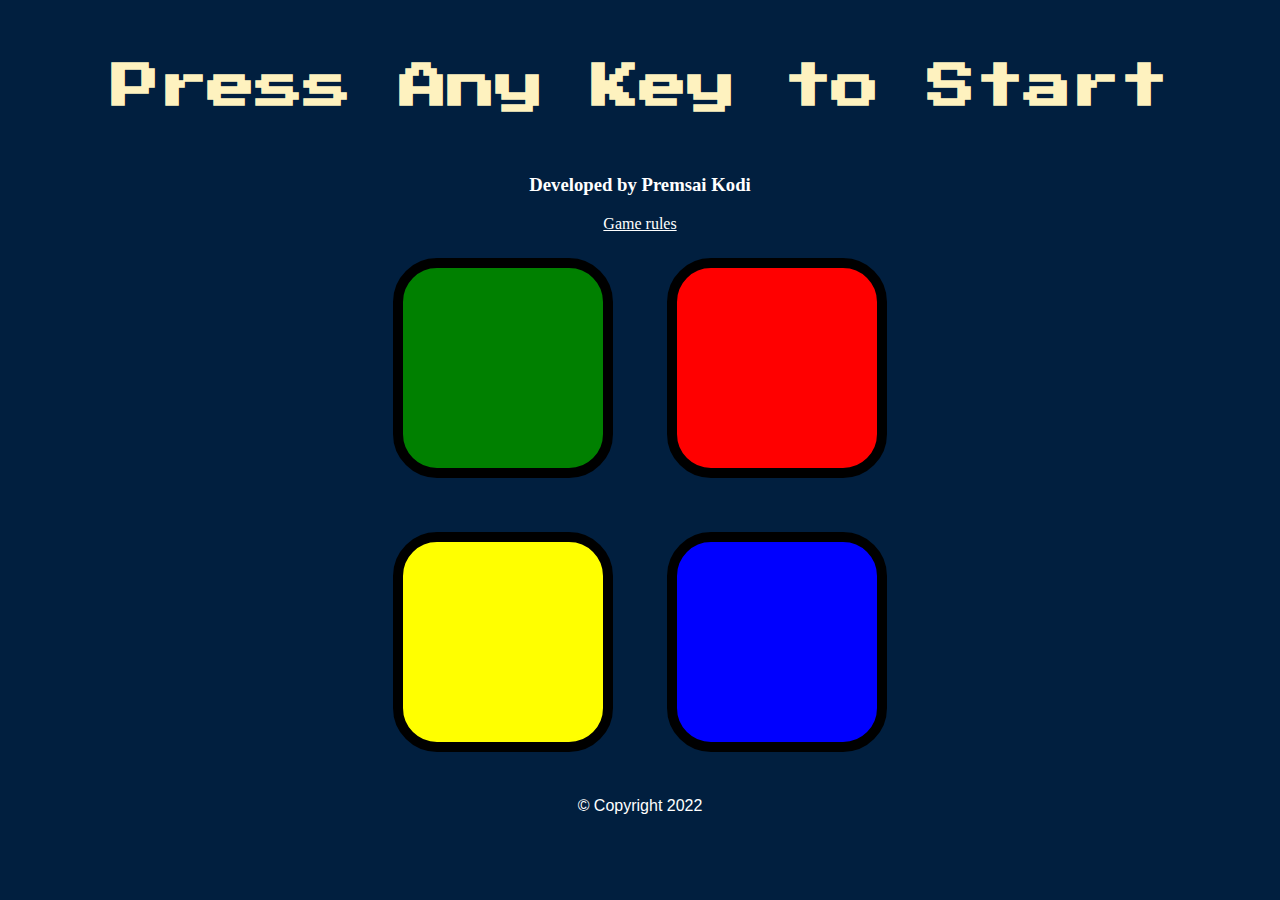
==== index.html @ ea662b5d "Added required files for the website" ====
<!DOCTYPE html>
<html lang="en" dir="ltr">

<head>
  <meta charset="utf-8">
  <title>Simon</title>
  <link rel="stylesheet" href="styles.css">
  <link href="https://fonts.googleapis.com/css?family=Press+Start+2P" rel="stylesheet">
</head>

<body>
  <h1 id="level-title">Press Any Key to Start</h1>
  <div class="container">
    <h3>Developed by Premsai Kodi</h3>
    <a href="rules.html">Game rules</a>
    <div lass="row">

      <div type="button" id="green" class="btn green">

      </div>

      <div type="button" id="red" class="btn red">

      </div>
    </div>

    <div class="row">

      <div type="button" id="yellow" class="btn yellow">

      </div>
      <div type="button" id="blue" class="btn blue">

      </div>

    </div>

  </div>
  <p>© Copyright 2022</p>
  <script src="https://ajax.googleapis.com/ajax/libs/jquery/3.6.1/jquery.min.js"></script>
  <script src="game.js"></script>
</body>

</html>
---- styles.css ----
body {
  text-align: center;
  background-color: #011F3F;
}

p{
  color: white;
  font-family: sans-serif;
}
h1{
  color: white;
}
h3{
  color: white;
  font-family: 'Lucida Sans';
}
.heading{
  text-align: left;
}
a{
  color: white;
}

#level-title {
  font-family: 'Press Start 2P', cursive;
  font-size: 3rem;
  margin:  5%;
  color: #FEF2BF;
}

.container {
  display: block;
  width: 50%;
  margin: auto;

}

.btn {
  margin: 25px;
  display: inline-block;
  height: 200px;
  width: 200px;
  border: 10px solid black;
  border-radius: 20%;
}

.game-over {
  background-color: red;
  opacity: 0.8;
}

.red {
  background-color: red;
}

.green {
  background-color: green;
}

.blue {
  background-color: blue;
}

.yellow {
  background-color: yellow;
}

.pressed {
  box-shadow: 0 0 20px white;
  background-color: grey;
}
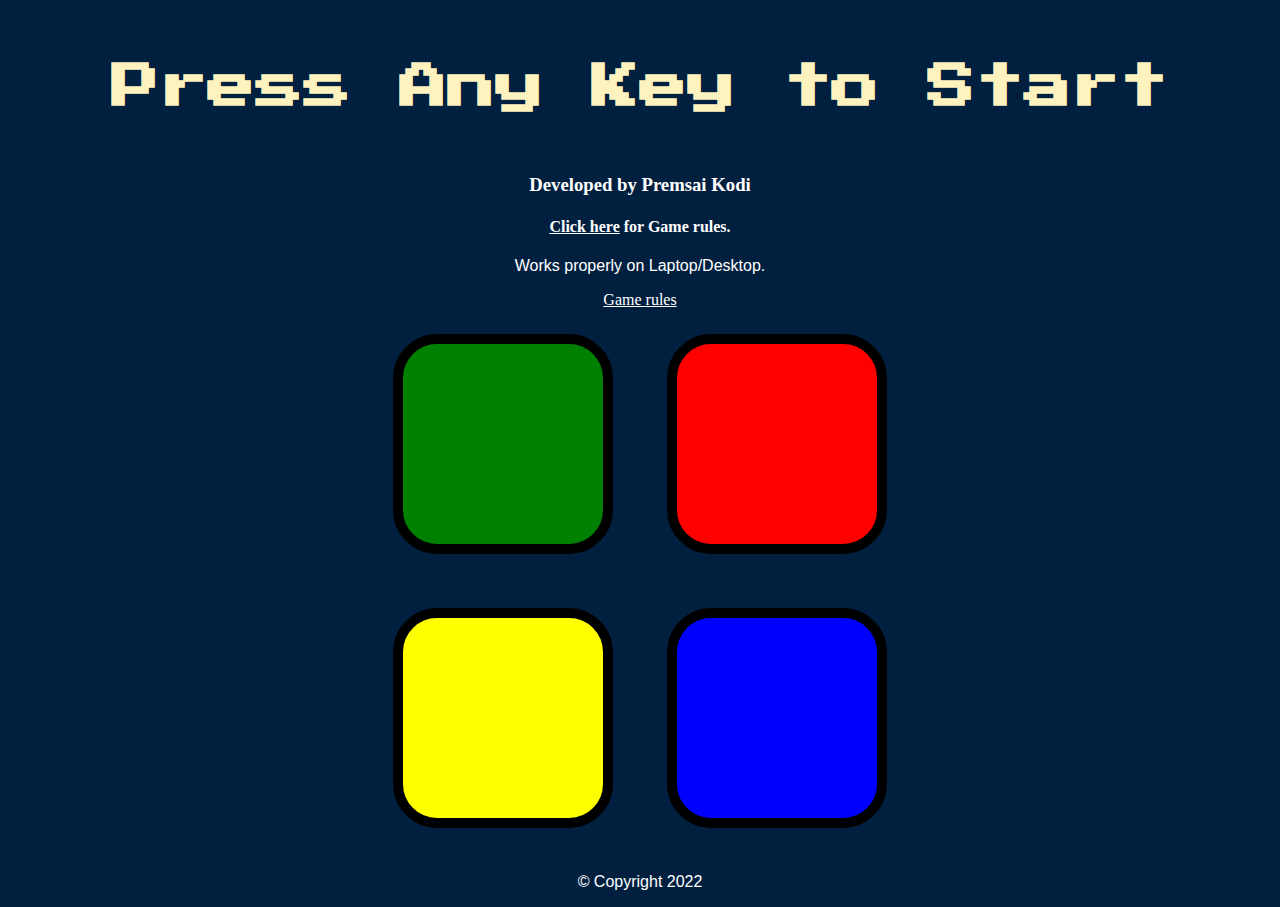
==== commit 37e66d64: "updated some lines of code for better understanding for the users" ====
--- a/index.html
+++ b/index.html
@@ -12,6 +12,8 @@
   <h1 id="level-title">Press Any Key to Start</h1>
   <div class="container">
     <h3>Developed by Premsai Kodi</h3>
+    <h4 style="color:white"><a href="rules.html">Click here</a> for Game rules.</h4>
+    <p>Works properly on Laptop/Desktop.</p>
     <a href="rules.html">Game rules</a>
     <div lass="row">
 
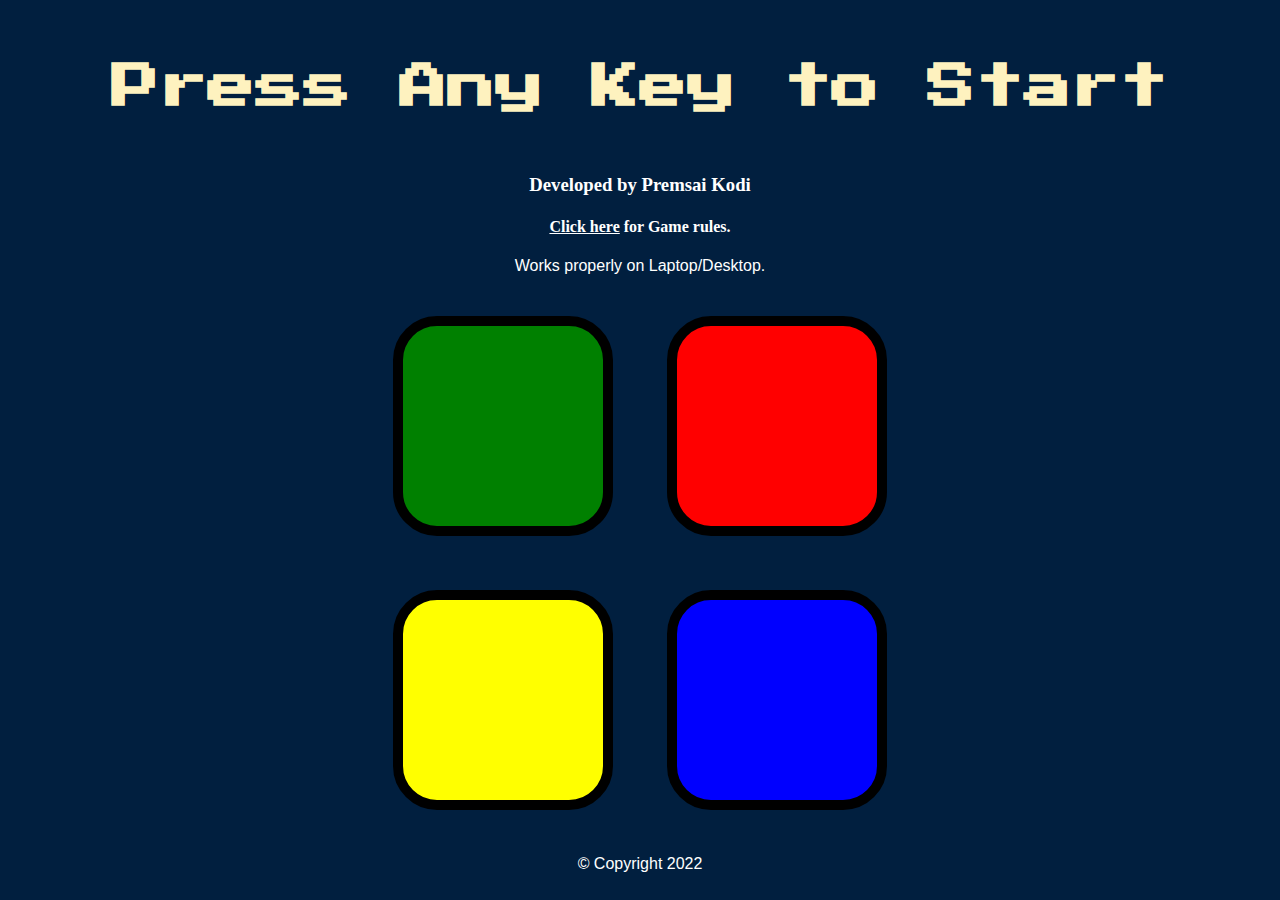
==== commit 735d231c: "Added html file" ====
--- a/index.html
+++ b/index.html
@@ -14,7 +14,6 @@
     <h3>Developed by Premsai Kodi</h3>
     <h4 style="color:white"><a href="rules.html">Click here</a> for Game rules.</h4>
     <p>Works properly on Laptop/Desktop.</p>
-    <a href="rules.html">Game rules</a>
     <div lass="row">
 
       <div type="button" id="green" class="btn green">
